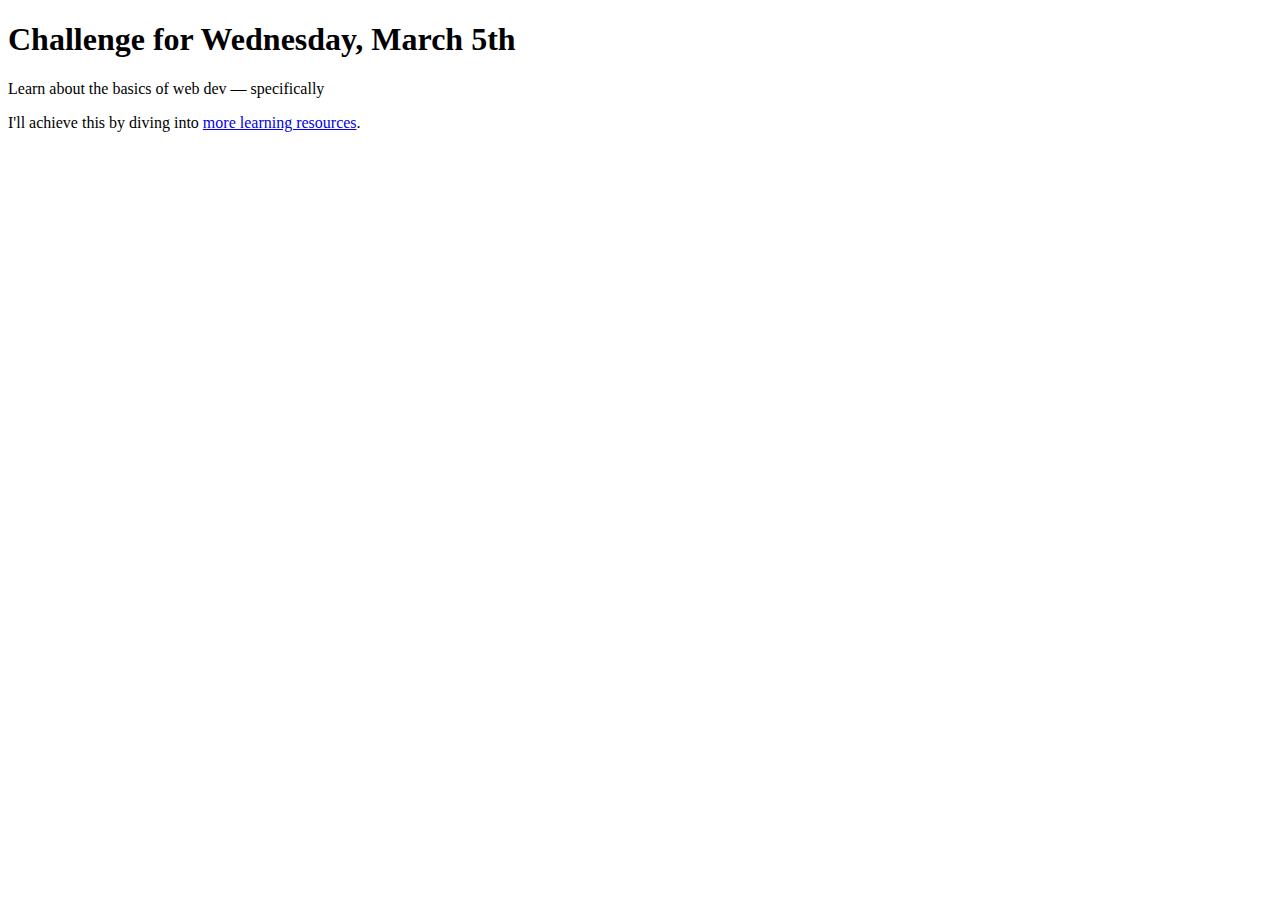
==== first_project/index.html @ 05a36285 "add styles" ====
<!DOCTYPE html>
<html>
  <head>
    <title>My Daily Challenge</title>
  </head>
  <body>
    <h1>Challenge for Wednesday, March 5th</h1>
    <p>Learn about the basics of web dev — specifically</p>
    <p>I'll achieve this by diving into
        <a href="https://www.google.com">more learning resources</a>.
    </p>
  </body>
</html>
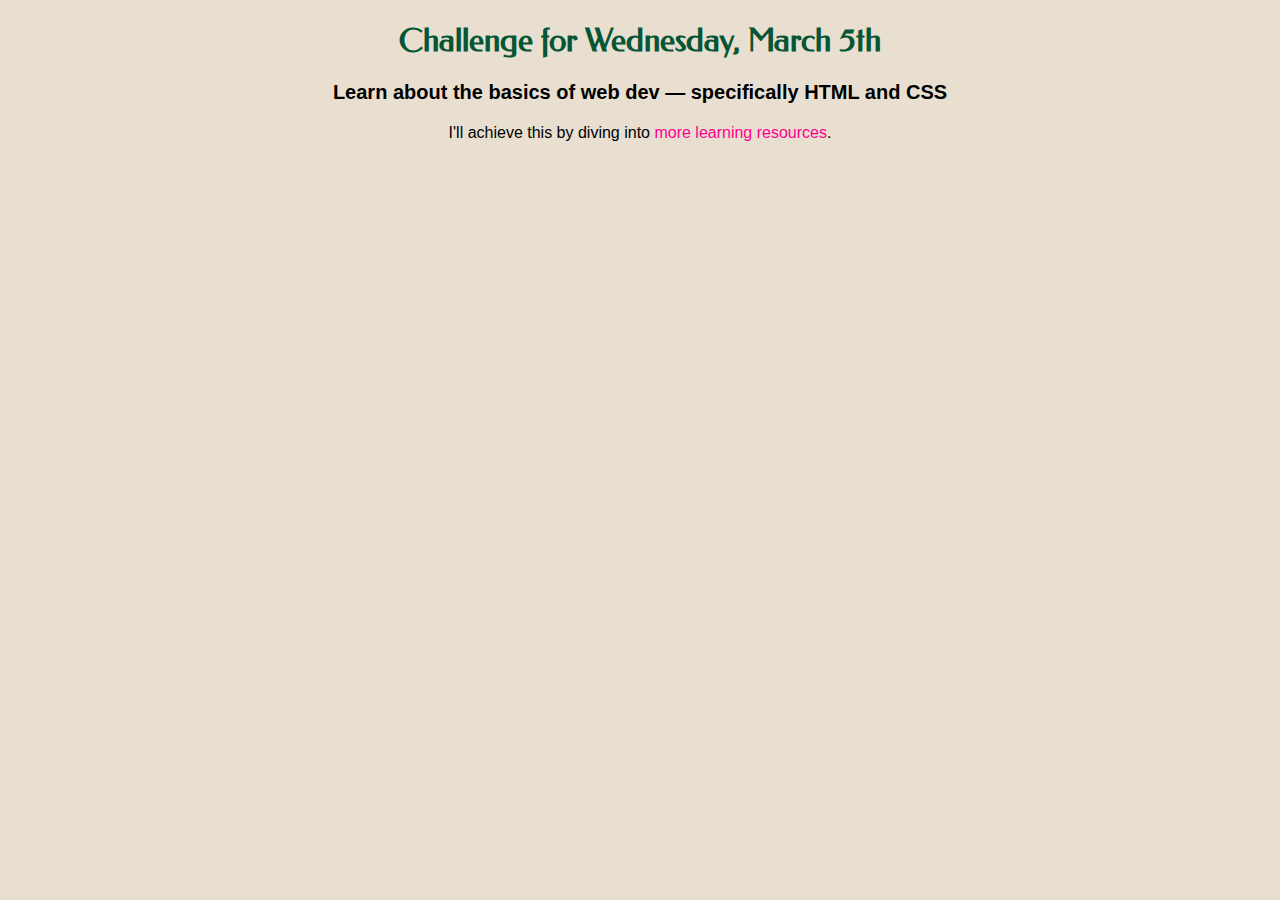
==== commit 4507f71a: "add fonts" ====
--- a/first_project/index.html
+++ b/first_project/index.html
@@ -2,10 +2,15 @@
 <html>
   <head>
     <title>My Daily Challenge</title>
+    <link rel="preconnect" href="https://fonts.googleapis.com">
+    <link rel="preconnect" href="https://fonts.gstatic.com" crossorigin>
+    <link href="https://fonts.googleapis.com/css2?family=Assistant:wght@200..800&display=swap" rel="stylesheet">
+    <link href="https://fonts.googleapis.com/css2?family=Federo&display=swap" rel="stylesheet">
+    <link href="styles.css" rel="stylesheet">
   </head>
   <body>
     <h1>Challenge for Wednesday, March 5th</h1>
-    <p>Learn about the basics of web dev — specifically</p>
+    <p id="main">Learn about the basics of web dev — specifically HTML and CSS</p>
     <p>I'll achieve this by diving into
         <a href="https://www.google.com">more learning resources</a>.
     </p>
--- a/first_project/styles.css
+++ b/first_project/styles.css
@@ -0,0 +1,49 @@
+body {
+    background-color: #e8dfd0;
+}
+
+h1 {
+    color: rgba(6,85,53, 1);
+    font-family: 'Federo', sans-serif;
+    font-weight: bold;
+    text-align: center;
+}
+
+p {
+    color: rgba	(114,79,50, 1);
+    font-family: '', sans-serif;
+    font-weight: normal;
+    text-align: center;
+}
+
+a {
+    color: rgba(255, 0, 140, 1);
+    font-family: 'Gill Sans', 'Gill Sans MT', Calibri, 'Trebuchet MS', sans-serif;
+    font-weight: normal;
+    text-align: center;
+    text-decoration: none;
+}
+
+a:hover {
+    text-decoration: underline;
+    color: blue;
+}
+
+#main {
+    font-family: 'Anaheim', sans-serif;
+    font-weight: bold;
+    font-size: 20px;
+}
+
+.federo-regular {
+    font-family: "Federo", sans-serif;
+    font-weight: 400;
+    font-style: normal;
+}
+  
+.assistant-medium {
+    font-family: "Assistant", sans-serif;
+    font-optical-sizing: auto;
+    font-weight: 500;
+    font-style: normal;
+}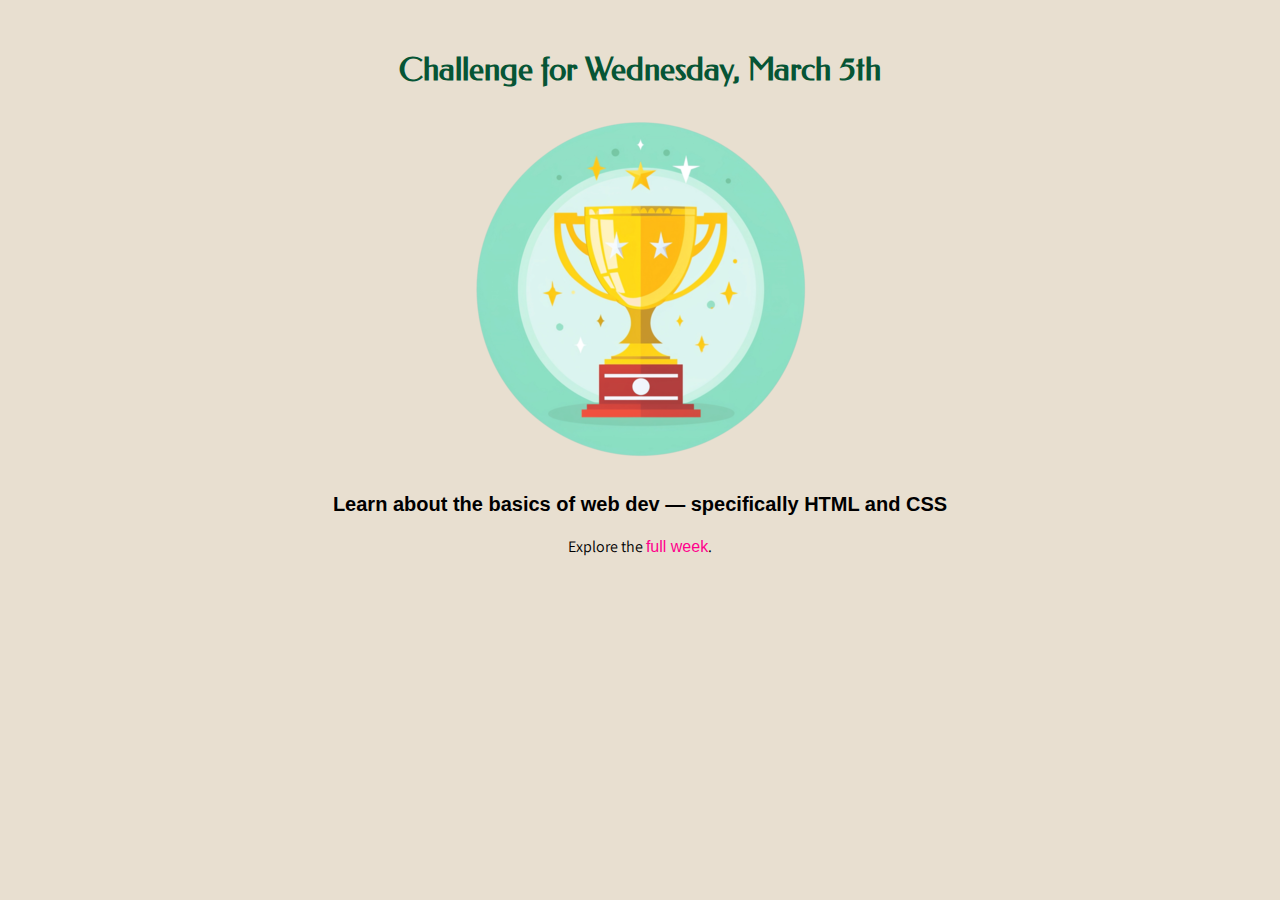
==== commit 461e4a2b: "add a shared css" ====
--- a/first_project/index.html
+++ b/first_project/index.html
@@ -1,18 +1,22 @@
 <!DOCTYPE html>
-<html>
+<html lang="en">
   <head>
+    <meta charset="UTF-8">
+    <meta name="viewport" content="width=device-width, initial-scale=1.0">
     <title>My Daily Challenge</title>
     <link rel="preconnect" href="https://fonts.googleapis.com">
     <link rel="preconnect" href="https://fonts.gstatic.com" crossorigin>
     <link href="https://fonts.googleapis.com/css2?family=Assistant:wght@200..800&display=swap" rel="stylesheet">
     <link href="https://fonts.googleapis.com/css2?family=Federo&display=swap" rel="stylesheet">
     <link href="styles.css" rel="stylesheet">
+    <link href="shared.css" rel="stylesheet">
   </head>
   <body>
     <h1>Challenge for Wednesday, March 5th</h1>
+    <img src="trophy.png" alt="trophy">
     <p id="main">Learn about the basics of web dev — specifically HTML and CSS</p>
-    <p>I'll achieve this by diving into
-        <a href="https://www.google.com">more learning resources</a>.
+    <p>Explore the 
+        <a href="/first_project/full-week.html">full week</a>.
     </p>
   </body>
 </html>--- a/first_project/shared.css
+++ b/first_project/shared.css
@@ -0,0 +1,37 @@
+body {
+    background-color: #e8dfd0;
+    text-align: center;
+    margin: 50px;
+}
+
+p {
+    color: rgba(0,0,0, 1);
+    font-family: 'Assistant', sans-serif;
+    font-weight: normal;
+    text-align: center;
+}
+
+li {
+    color: rgba(0,0,0, 1);
+    font-family: 'Assistant', sans-serif;
+    font-weight: normal;
+    text-align: center;
+}
+
+ul {
+    list-style-type: none;
+    padding: 0;
+}
+
+.federo-regular {
+    font-family: "Federo", sans-serif;
+    font-weight: 400;
+    font-style: normal;
+}
+  
+.assistant-medium {
+    font-family: "Assistant", sans-serif;
+    font-optical-sizing: auto;
+    font-weight: 500;
+    font-style: normal;
+}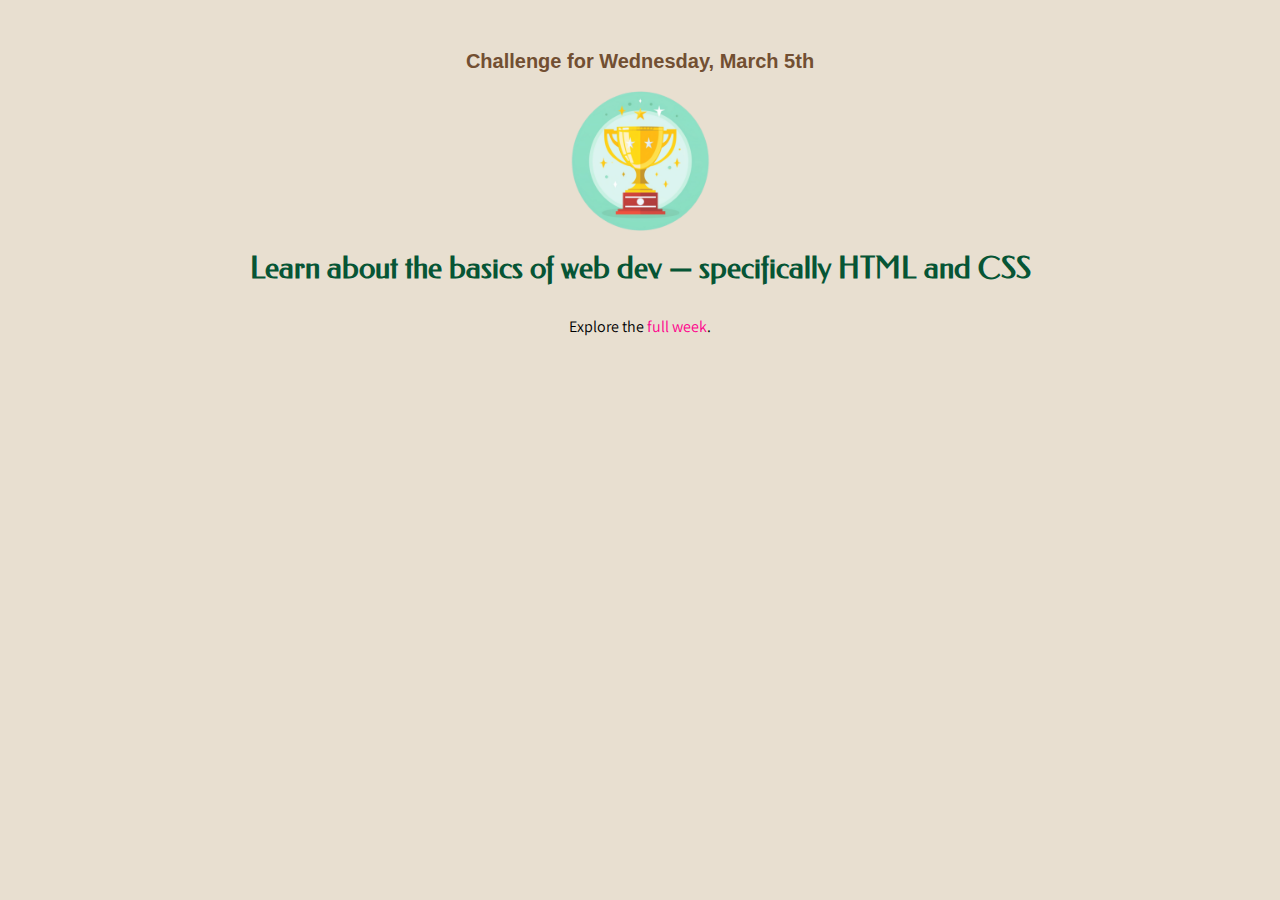
==== commit c501121b: "organize source files in folders" ====
--- a/first_project/index.html
+++ b/first_project/index.html
@@ -8,12 +8,12 @@
     <link rel="preconnect" href="https://fonts.gstatic.com" crossorigin>
     <link href="https://fonts.googleapis.com/css2?family=Assistant:wght@200..800&display=swap" rel="stylesheet">
     <link href="https://fonts.googleapis.com/css2?family=Federo&display=swap" rel="stylesheet">
-    <link href="styles.css" rel="stylesheet">
-    <link href="shared.css" rel="stylesheet">
+    <link href="styles/styles.css" rel="stylesheet">
+    <link href="styles/shared.css" rel="stylesheet">
   </head>
   <body>
     <h1>Challenge for Wednesday, March 5th</h1>
-    <img src="trophy.png" alt="trophy">
+    <img src="images/trophy.png" alt="trophy">
     <p id="main">Learn about the basics of web dev — specifically HTML and CSS</p>
     <p>Explore the 
         <a href="/first_project/full-week.html">full week</a>.
--- a/first_project/styles/styles.css
+++ b/first_project/styles/styles.css
@@ -0,0 +1,58 @@
+body {
+    background-color: #e8dfd0;
+    text-align: center;
+    margin: 50px;
+}
+
+h1 {
+    color: rgba(114,79,50, 1);
+    font-family: 'Anaheim', sans-serif;
+    font-weight: bold;
+    text-align: center;
+    font-size: 20px;
+}
+
+p {
+    color: rgba(0,0,0, 1);
+    font-family: 'Assistant', sans-serif;
+    font-weight: normal;
+    text-align: center;
+}
+
+a {
+    color: rgba(255, 0, 140, 1);
+    font-weight: normal;
+    text-align: center;
+    text-decoration: none;
+}
+
+a:hover {
+    text-decoration: underline;
+    color: blue;
+}
+
+#main {
+    font-family: 'Federo', sans-serif;
+    font-weight: bold;
+    font-size: 30px;
+    color: rgba(6,85,53, 1);
+}
+
+.federo-regular {
+    font-family: "Federo", sans-serif;
+    font-weight: 400;
+    font-style: normal;
+}
+  
+.assistant-medium {
+    font-family: "Assistant", sans-serif;
+    font-optical-sizing: auto;
+    font-weight: 500;
+    font-style: normal;
+}
+
+img {
+    width: 150px;
+    height: 150px;
+    margin-bottom: -20px;
+}--- a/first_project/styles/shared.css
+++ b/first_project/styles/shared.css
@@ -0,0 +1,46 @@
+body {
+    background-color: #e8dfd0;
+    text-align: center;
+    margin: 50px;
+}
+
+p {
+    color: rgba(0,0,0, 1);
+    font-family: 'Assistant', sans-serif;
+    font-weight: normal;
+    text-align: center;
+}
+
+li {
+    color: rgba(0,0,0, 1);
+    font-family: 'Assistant', sans-serif;
+    font-weight: normal;
+    text-align: center;
+}
+
+ul {
+    list-style-type: none;
+    padding: 0;
+}
+
+ul li input[type="checkbox"] {
+    width: 10px;
+    height: 10px;
+    margin-right: 5px;
+    accent-color: #4CAF50;
+    border: 2px solid #4CAF50;
+    border-radius: 10px;
+}
+
+.federo-regular {
+    font-family: "Federo", sans-serif;
+    font-weight: 400;
+    font-style: normal;
+}
+  
+.assistant-medium {
+    font-family: "Assistant", sans-serif;
+    font-optical-sizing: auto;
+    font-weight: 500;
+    font-style: normal;
+}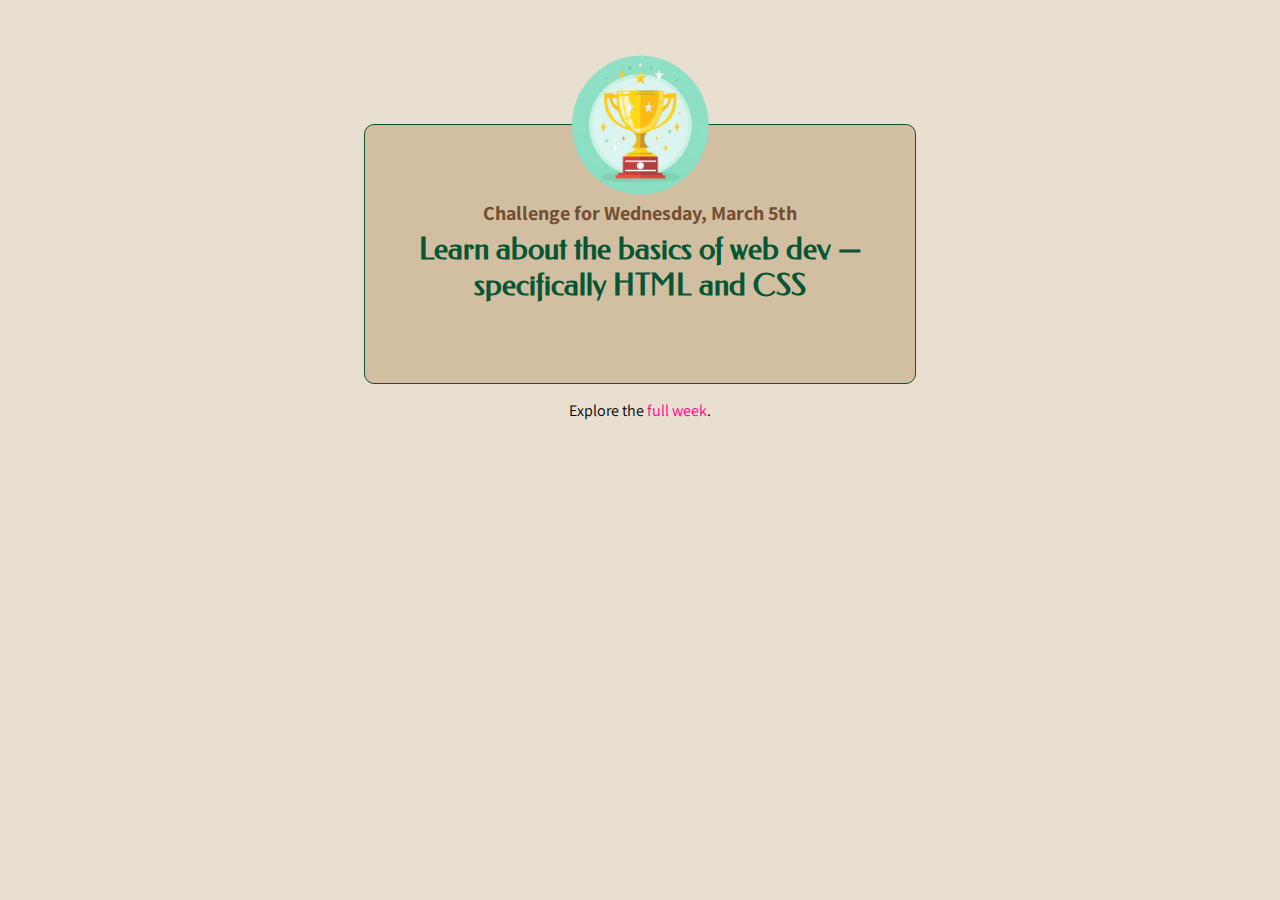
==== commit 2dcac046: "add a box on index" ====
--- a/first_project/index.html
+++ b/first_project/index.html
@@ -12,11 +12,17 @@
     <link href="styles/shared.css" rel="stylesheet">
   </head>
   <body>
-    <h1>Challenge for Wednesday, March 5th</h1>
-    <img src="images/trophy.png" alt="trophy">
-    <p id="main">Learn about the basics of web dev — specifically HTML and CSS</p>
-    <p>Explore the 
+    <main>
+      <img src="images/trophy.png" alt="trophy">
+      <div id="box-content">
+        <h1>Challenge for Wednesday, March 5th</h1>
+        <p id="main">Learn about the basics of web dev — specifically HTML and CSS</p>
+      </div>
+    </main>
+    <footer>
+      <p>Explore the 
         <a href="/first_project/full-week.html">full week</a>.
-    </p>
+      </p>
+    </footer>
   </body>
 </html>--- a/first_project/styles/styles.css
+++ b/first_project/styles/styles.css
@@ -6,10 +6,12 @@
 
 h1 {
     color: rgba(114,79,50, 1);
-    font-family: 'Anaheim', sans-serif;
+    font-family: 'Assistant', sans-serif;
     font-weight: bold;
     text-align: center;
     font-size: 20px;
+    margin-top: 25px;
+    margin-bottom: -25px;
 }
 
 p {
@@ -54,5 +56,18 @@
 img {
     width: 150px;
     height: 150px;
-    margin-bottom: -20px;
+    margin-bottom: -80px;
+
+}
+
+#box-content {
+    border: 1px solid rgba(6,85,53, 1);
+    border-radius: 10px;
+    width: 450px;
+    display: flex;
+    flex-direction: column;
+    align-items: center;
+    background-color: #d2bfa1;
+    margin: 0 auto;
+    padding: 50px;
 }--- a/first_project/styles/shared.css
+++ b/first_project/styles/shared.css
@@ -11,25 +11,71 @@
     text-align: center;
 }
 
-li {
+ol {
+    list-style-type: none;
+    padding: 5px 0px 5px 0px;
+    margin: 0 auto;
+    width: fit-content;
+    display: flex;
+    flex-direction: column;
+    align-items: center;
+}
+
+ol li {
     color: rgba(0,0,0, 1);
     font-family: 'Assistant', sans-serif;
     font-weight: normal;
     text-align: center;
+    background-color: #d2bfa1;
+    margin: 10px auto;
+    padding: 10px;
+    width: 350px;
+    border: 1px solid rgba(6,85,53, 1);
+    border-radius: 10px;
+    display: flex;
+    flex-direction: column;
+    align-items: center;
 }
 
-ul {
-    list-style-type: none;
-    padding: 0;
-}
-
-ul li input[type="checkbox"] {
+ol li input[type="checkbox"] {
     width: 10px;
     height: 10px;
     margin-right: 5px;
     accent-color: #4CAF50;
     border: 2px solid #4CAF50;
     border-radius: 10px;
+    vertical-align: middle;
+}
+
+.item-content {
+    display: flex;
+    flex-direction: row;
+    align-items: center;
+    justify-content: center;
+    gap: 5px;
+    width: 100%;
+}
+
+.task {
+    display: flex;
+    align-items: center;
+    justify-content: center;
+    width: 100%;
+}
+
+.task input {
+    margin-right: 8px;
+}
+
+h2 {
+    color: #724f32;
+    margin-bottom: 2px;
+    margin-top: -5px;
+    text-shadow: 
+        -1px -1px 0 #fff,  
+         1px -1px 0 #fff,
+        -1px  1px 0 #fff,
+         1px  1px 0 #fff;
 }
 
 .federo-regular {
